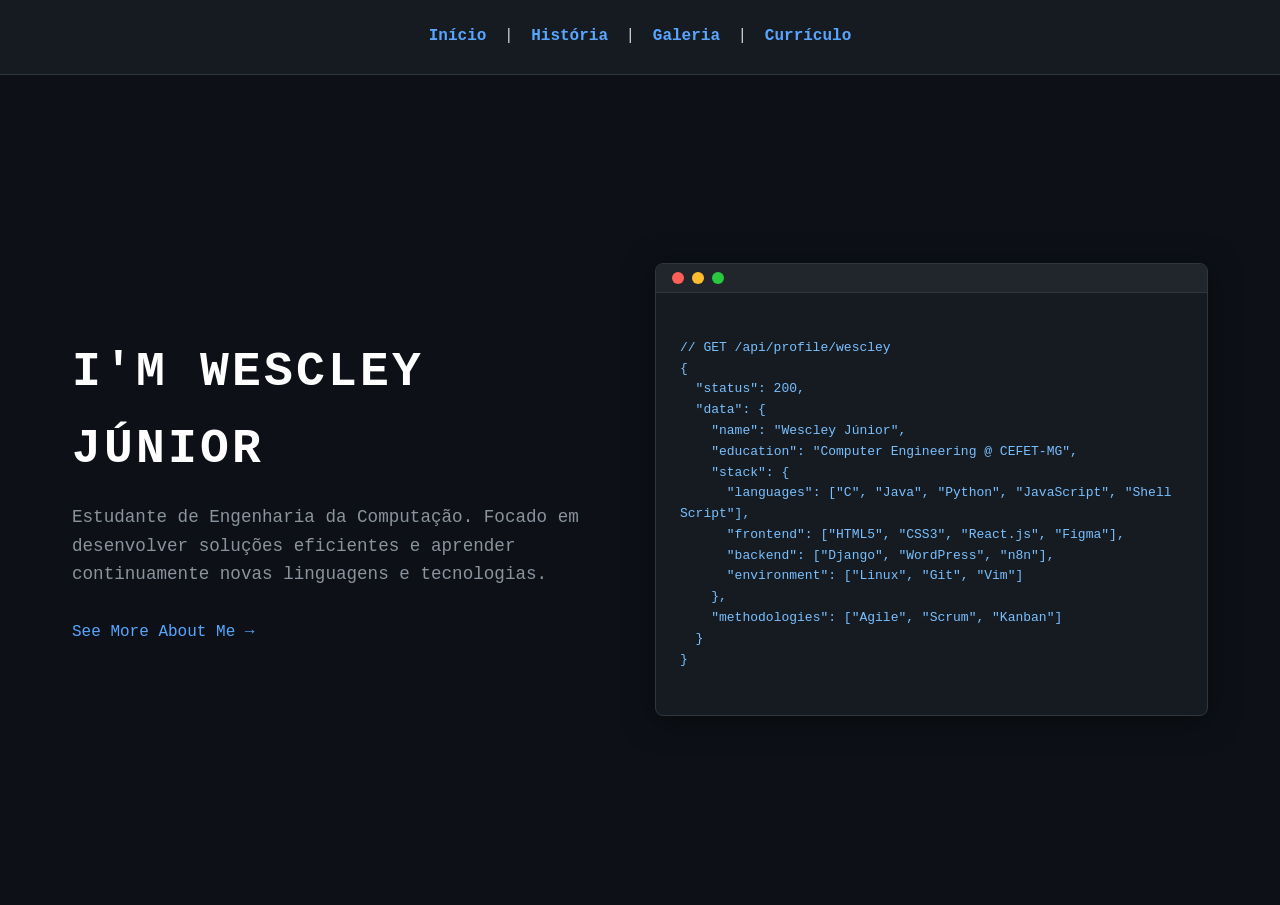
==== index.html @ fa63ad32 "fix: organiza o projeto" ====
<!DOCTYPE html>
<html lang="pt-br">
<head>
    <meta charset="UTF-8">
    <meta name="viewport" content="width=device-width, initial-scale=1">
    <title>Início - MVP</title>
    <link rel="stylesheet" href="style.css">
</head>
<body>
    <nav>
        <a href="index.html">Início</a> |
        <a href="historia.html">História</a> |
        <a href="galeria.html">Galeria</a> |
        <a href="curriculo.html">Currículo</a>
    </nav>

    <main class="hero-container">
        <section class="texto-principal">
            <h1>I'M WESCLEY JÚNIOR</h1>
            <p>Estudante de Engenharia da Computação. Focado em desenvolver soluções eficientes e aprender continuamente novas linguagens e tecnologias.</p>
            <a href="historia.html" class="link-mais">See More About Me &rarr;</a>
        </section>

        <aside class="bloco-codigo">
            <div class="terminal-header">
                <span class="dot red"></span>
                <span class="dot yellow"></span>
                <span class="dot green"></span>
            </div>
            <div class="terminal-body">
			<pre><code>
// GET /api/profile/wescley
{
  "status": 200,
  "data": {
    "name": "Wescley Júnior",
    "education": "Computer Engineering @ CEFET-MG",
    "stack": {
      "languages": ["C", "Java", "Python", "JavaScript", "Shell Script"],
      "frontend": ["HTML5", "CSS3", "React.js", "Figma"],
      "backend": ["Django", "WordPress", "n8n"],
      "environment": ["Linux", "Git", "Vim"]
    },
    "methodologies": ["Agile", "Scrum", "Kanban"]
  }
}
			</code></pre>
            </div>
        </aside>
    </main>
</body>
</html>
---- style.css ----
/* REGRAS GLOBAIS */
* {
    margin: 0;
    padding: 0;
    box-sizing: border-box;
}

body {
    background-color: #0d1117;
    color: #c9d1d9;
    font-family: monospace, sans-serif;
    line-height: 1.6;
}

nav {
    padding: 1.5rem;
    text-align: center;
    background-color: #161b22;
    border-bottom: 1px solid #30363d;
}

nav a {
    color: #58a6ff;
    text-decoration: none;
    margin: 0 0.5rem;
    font-weight: bold;
}

nav a:hover {
    text-decoration: underline;
}

/* REGRAS: INDEX.HTML */
.hero-container {
    display: flex;
    align-items: center;
    justify-content: space-between;
    max-width: 1200px;
    margin: 0 auto;
    min-height: calc(100vh - 70px);
    padding: 2rem;
    gap: 2rem;
}

.texto-principal {
    flex: 1;
}

.texto-principal h1 {
    font-size: 3rem;
    letter-spacing: 0.2rem;
    margin-bottom: 1rem;
    color: #ffffff;
}

.texto-principal p {
    font-size: 1.1rem;
    line-height: 1.6;
    margin-bottom: 2rem;
    color: #8b949e;
}

.link-mais {
    color: #58a6ff;
    text-decoration: none;
    font-size: 1rem;
}

.bloco-codigo {
    flex: 1;
    background-color: #161b22;
    border: 1px solid #30363d;
    border-radius: 8px;
    overflow: hidden;
    box-shadow: 0 4px 30px rgba(0, 0, 0, 0.5);
}

.terminal-header {
    background-color: #21262d;
    padding: 0.5rem 1rem;
    display: flex;
    gap: 0.5rem;
    border-bottom: 1px solid #30363d;
}

.dot {
    width: 12px;
    height: 12px;
    border-radius: 50%;
}

.red { background-color: #ff5f56; }
.yellow { background-color: #ffbd2e; }
.green { background-color: #27c93f; }

.terminal-body {
    padding: 1.5rem;
    color: #79c0ff;
}

.terminal-body pre {
    white-space: pre-wrap;
    word-wrap: break-word;
}

/* REGRAS: HISTORIA.HTML */
.historia-container {
    max-width: 1000px;
    margin: 3rem auto;
    padding: 0 2rem;
}

.historia-container h3 {
    font-size: 2rem;
    color: #ffffff;
    margin-bottom: 1.5rem;
    border-bottom: 1px solid #30363d;
    padding-bottom: 0.5rem;
}

.historia-container p {
    margin-bottom: 1.2rem;
    font-size: 1.1rem;
    color: #8b949e;
    text-align: justify;
}

.historia-container img {
    max-width: 100%;
    height: auto;
    border-radius: 8px;
    margin-top: 1rem;
    border: 1px solid #30363d;
    display: block;
}

/* RESPONSIVIDADE (GLOBAL) */
@media (max-width: 768px) {
    .hero-container {
        flex-direction: column;
        justify-content: center;
    }
}
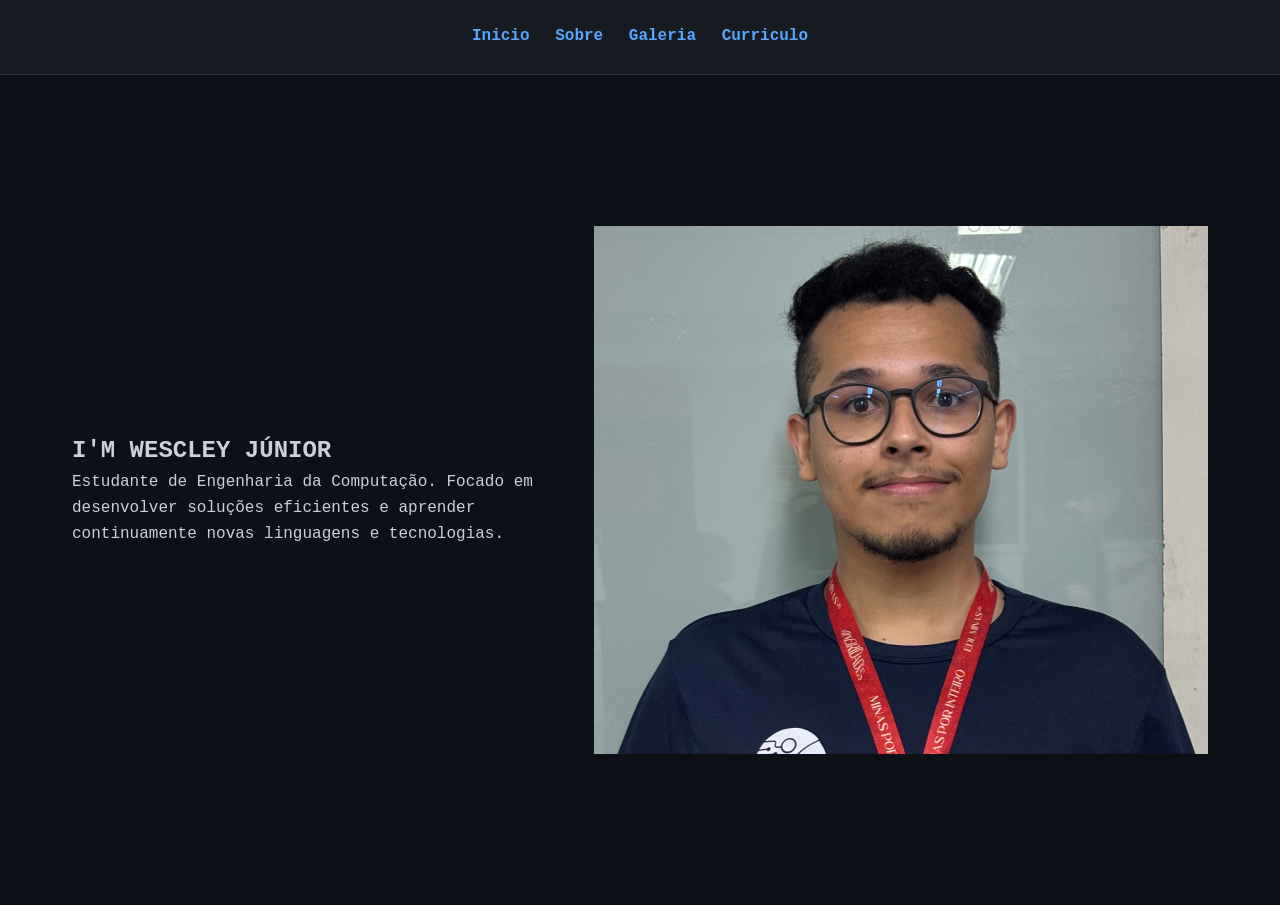
==== commit c9c7c8ff: "Finalização do projeto" ====
--- a/index.html
+++ b/index.html
@@ -8,45 +8,22 @@
 </head>
 <body>
     <nav>
-        <a href="index.html">Início</a> |
-        <a href="historia.html">História</a> |
-        <a href="galeria.html">Galeria</a> |
-        <a href="curriculo.html">Currículo</a>
+        <a href="index.html">Inicio</a>
+        <a href="historia.html">Sobre</a>
+        <a href="galeria.html">Galeria</a>
+        <a href="curriculo.html">Curriculo</a>
     </nav>
+    <main>
+        <section id="inicio" class="hero-container">
+            <div>
+                <h1>I'M WESCLEY JÚNIOR</h1>
+                <p>Estudante de Engenharia da Computação. Focado em desenvolver soluções eficientes e aprender continuamente novas linguagens e tecnologias.</p>
+            </div>
+            <img src="data/img.png" height="528" width="614"/>
+        </section>
+    </main>
+    <footer>
 
-    <main class="hero-container">
-        <section class="texto-principal">
-            <h1>I'M WESCLEY JÚNIOR</h1>
-            <p>Estudante de Engenharia da Computação. Focado em desenvolver soluções eficientes e aprender continuamente novas linguagens e tecnologias.</p>
-            <a href="historia.html" class="link-mais">See More About Me &rarr;</a>
-        </section>
-
-        <aside class="bloco-codigo">
-            <div class="terminal-header">
-                <span class="dot red"></span>
-                <span class="dot yellow"></span>
-                <span class="dot green"></span>
-            </div>
-            <div class="terminal-body">
-			<pre><code>
-// GET /api/profile/wescley
-{
-  "status": 200,
-  "data": {
-    "name": "Wescley Júnior",
-    "education": "Computer Engineering @ CEFET-MG",
-    "stack": {
-      "languages": ["C", "Java", "Python", "JavaScript", "Shell Script"],
-      "frontend": ["HTML5", "CSS3", "React.js", "Figma"],
-      "backend": ["Django", "WordPress", "n8n"],
-      "environment": ["Linux", "Git", "Vim"]
-    },
-    "methodologies": ["Agile", "Scrum", "Kanban"]
-  }
-}
-			</code></pre>
-            </div>
-        </aside>
-    </main>
+    </footer>
 </body>
 </html>
